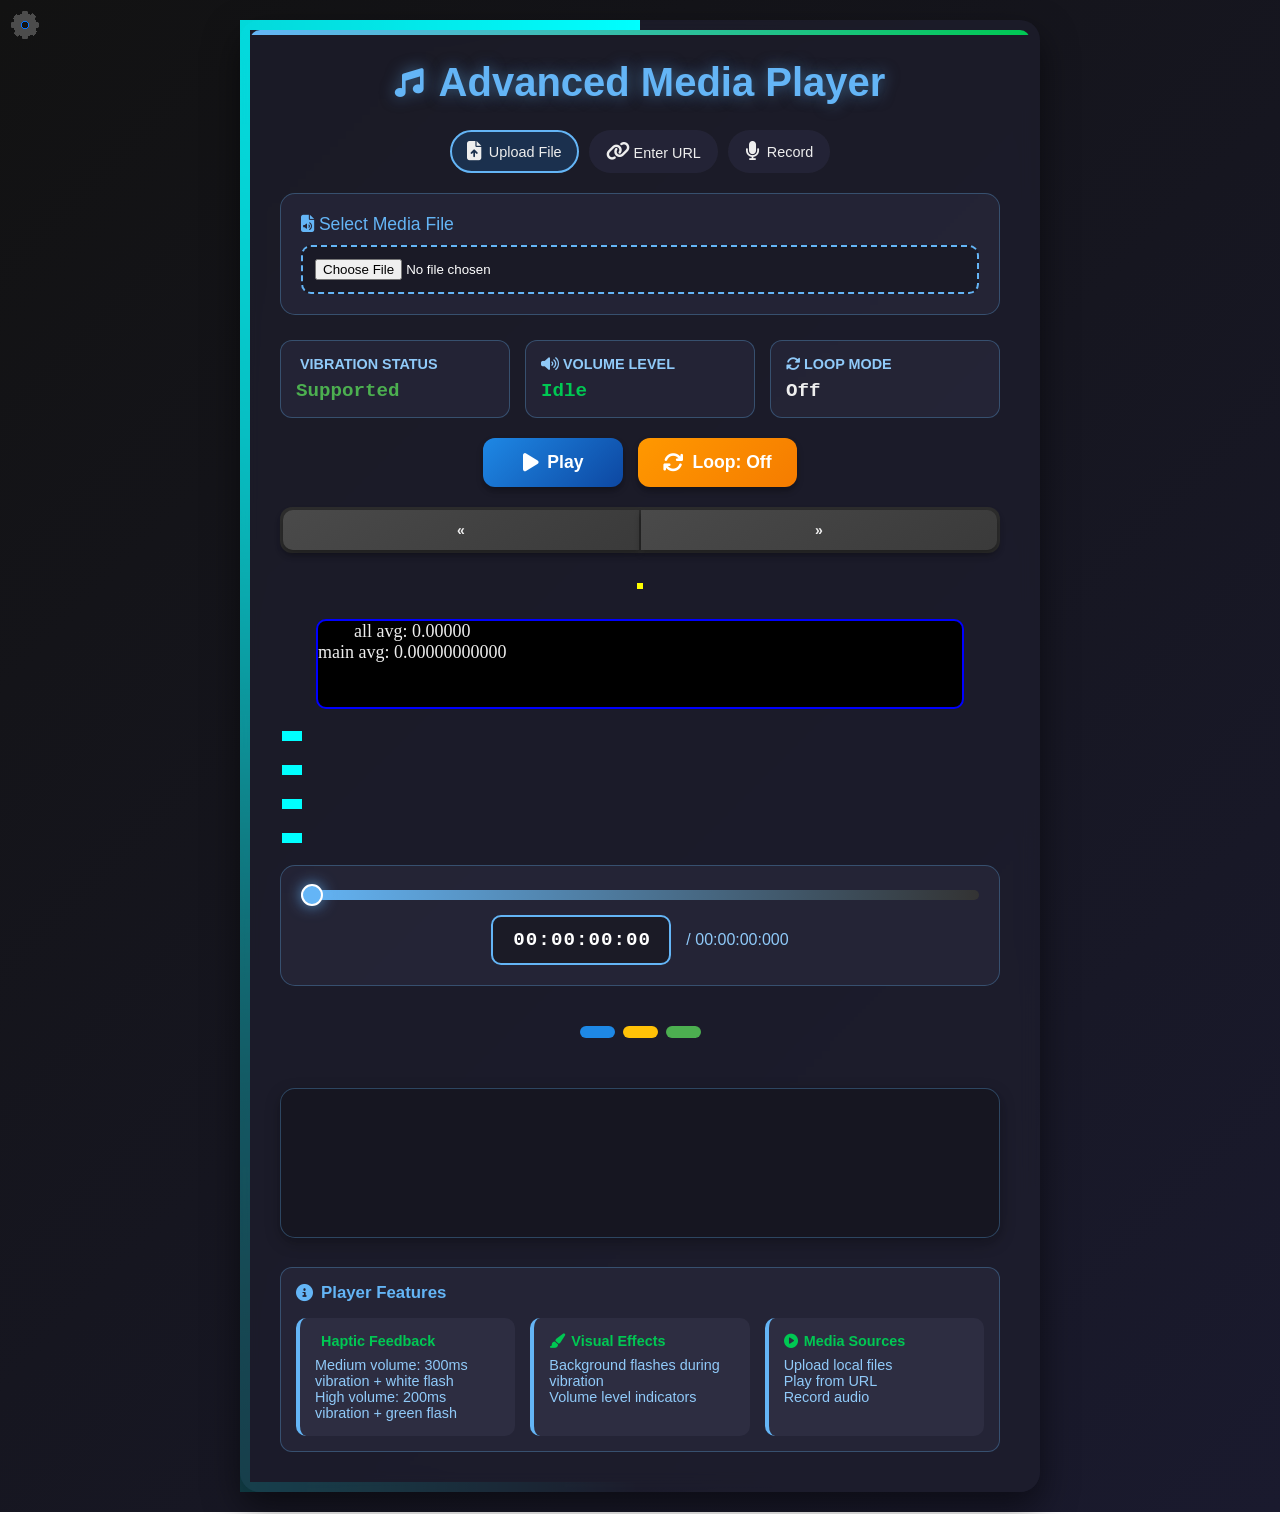
==== index.html @ fc5aa50d "Add files via upload" ====
<!DOCTYPE html>
<html lang="en">
<head>
  <meta charset="UTF-8">
  <meta name="viewport" content="width=device-width, initial-scale=1.0">
  <title>Advanced Media Player with Recording</title>
  <link rel="stylesheet" href="style.css">
  <link rel="stylesheet" href="https://cdnjs.cloudflare.com/ajax/libs/font-awesome/6.4.0/css/all.min.css">
</head>
<body>
  <div class="container" id="name">
    <h1><i class="fas fa-music"></i> Advanced Media Player</h1>
    
    <div class="source-selector">
      <div class="source-option selected" id="fileOption">
        <i class="fas fa-file-upload"></i>
        <span>Upload File</span>
      </div>
      <div class="source-option" id="urlOption">
        <i class="fas fa-link"></i>
        <span>Enter URL</span>
      </div>
      <div class="source-option" id="recordOption">
        <i class="fas fa-microphone"></i>
        <span>Record</span>
      </div>
    </div>
    
    <div class="input-container" id="fileInputContainer">
      <label for="fileInput"><i class="fas fa-file-audio"></i> Select Media File</label>
      <input type="file" accept="audio/*,video/*" id="fileInput"/>
    </div>
    
    <div class="input-container" id="urlInputContainer" style="display: none;">
      <label for="urlInput"><i class="fas fa-link"></i> Media URL</label>
      <input type="url" id="urlInput" placeholder="https://example.com/media.mp3" />
      <button class="load-btn" id="loadUrlBtn">Load Media</button>
    </div>
    
    <div class="input-container" id="recordContainer" style="display: none;">
      <label for="recordFolder"><i class="fas fa-folder"></i> Select Save Folder</label>
      <input type="text" id="recordFolder" placeholder="Recordings (browser storage)" readonly />
      <button class="load-btn" id="changeFolderBtn">Change Folder</button>
      
      <div class="recording-controls">
        <button id="recordBtn">
          <i class="fas fa-circle"></i> Start Recording
        </button>
        <div id="recordingStatus">Ready to record</div>
      </div>
      
      <div class="recordings-list" id="recordingsList">
        <h3>Saved Recordings</h3>
        <div id="recordingsContainer"></div>
      </div>
    </div>
    
    <div class="status-panel">
      <div class="status-card">
        <h3><i class="fas fa-vibration"></i> VIBRATION STATUS</h3>
        <div id="vibrationStatus" class="status-value vibration">Checking...</div>
      </div>
      <div class="status-card">
        <h3><i class="fas fa-volume-up"></i> VOLUME LEVEL</h3>
        <div id="volumeLevel" class="status-value volume">Idle</div>
      </div>
      <div class="status-card">
        <h3><i class="fas fa-sync-alt"></i> LOOP MODE</h3>
        <div id="loopStatus" class="status-value">Off</div>
      </div>
    </div>

    <div id="controls">
      <div class="btn-group">
        <button id="playBtn">
          <i class="fas fa-play"></i> Play
        </button>
        <button id="loopBtn">
          <i class="fas fa-sync"></i> Loop: Off
        </button>
      </div>
      
      <div class="skip-container">
        <button id="skipBackBtn">«</button>
        <button id="skipForwardBtn">»</button> 
      </div>
      <canvas id="stickCanvas" width="0" height="0" style="border:1px solid #333;"></canvas>
      <div id="vol">
        <p id="volu">all avg: 0.00000 <br> main avg: 0.00000000000</p>
      </div>
      <div id="sp1" style="width:20px;background:cyan;display:inline-block;margin:2px; height: 10px;"></div>
<div id="sp2" style="width:20px;background:cyan;display:inline-block;margin:2px;height: 10px;"></div>
<div id="sp3" style="width:20px;background:cyan;display:inline-block;margin:2px;height: 10px;"></div>
<div id="sp4" style="width:20px;background:cyan;display:inline-block;margin:2px;height: 10px;"></div>
      <div class="seek-container">
        <input type="range" id="seek" min="0" max="100" value="0" />
        <div class="time-display-container">
          <input type="text" id="timeDisplay" value="00:00:00:000" readonly />
          <div class="duration">/ 00:00:00:000</div>
        </div>
      </div>
      
      <div class="volume-indicator">
        <div class="volume-level" id="volLow"></div>
        <div class="volume-level" id="volMed"></div>
        <div class="volume-level" id="volHigh"></div>
      </div>
    </div>
    
    <canvas id="visualizer" width="600" height="150"></canvas>
    
    <video id="videoElement" controls playsinline style="display: none;"></video>
    <audio id="audioElement" style="display: none;"></audio>
    
    <div class="instructions">
      <h3><i class="fas fa-info-circle"></i> Player Features</h3>
      <div class="features">
        <div class="feature">
          <h4><i class="fas fa-vibration"></i> Haptic Feedback</h4>
          <p>Medium volume: 300ms vibration + white flash</p>
          <p>High volume: 200ms vibration + green flash</p>
        </div>
        <div class="feature">
          <h4><i class="fas fa-paint-brush"></i> Visual Effects</h4>
          <p>Background flashes during vibration</p>
          <p>Volume level indicators</p>
        </div>
        <div class="feature">
          <h4><i class="fas fa-play-circle"></i> Media Sources</h4>
          <p>Upload local files</p>
          <p>Play from URL</p>
          <p>Record audio</p>
        </div>
      </div>
    </div>
  </div>

  <script src="main.js"></script>
</body>
</html>
---- style.css ----
:root {
  --primary: #1e88e5;
  --secondary: #0d47a1;
  --accent: #64b5f6;
  --background: #121212;
  --surface: rgba(30, 30, 46, 0.7);
  --text: #eee;
  --warning: #ff9800;
  --success: #4caf50;
  --danger: #f44336;
  --recording: #f44336;
}

* {
  margin: 0;
  padding: 0;
  box-sizing: border-box;
}

body {
  font-family: 'Segoe UI', Tahoma, Geneva, Verdana, sans-serif;
  background: linear-gradient(135deg, var(--background), #1a1a2e);
  color: var(--text);
  min-height: 100vh;
  padding: 20px;
  display: flex;
  justify-content: center;
  align-items: center;
  transition: all 0.2s ease;
}

/* Flash background to white */
body.flash-white {
  background-color: white !important;
  transition: background-color 1s ease;
}

/* Flash background to green */
body.flash-green {
  background-color: green !important;
  transition: background-color 1s ease;
}

/* Recording flash */
body.recording-flash {
  animation: recordingPulse 1s infinite;
}

@keyframes recordingPulse {
  0% { background-color: rgba(244, 67, 54, 0.1); }
  50% { background-color: rgba(244, 67, 54, 0.3); }
  100% { background-color: rgba(244, 67, 54, 0.1); }
}

/* Shake animation */
body.shake {
  animation: shake 0.01s cubic-bezier(.36, .07, .19, .97) both;
}

@keyframes shake {
  0%, 100% {
    transform: translateY(0);
  }
  20%, 60% {
    transform: translateY(-10px);
  }
  40%, 80% {
    transform: translateY(10px);
  }
}

.container {
  background: var(--surface);
  backdrop-filter: blur(10px);
  border-radius: 20px;
  padding: 30px;
  width: 100%;
  max-width: 800px;
  box-shadow: 0 15px 35px rgba(0, 0, 0, 0.5);
  border: 1px solid rgba(255, 255, 255, 0.1);
  position: relative;
  overflow: hidden;
}

.container::before {
  content: '';
  position: absolute;
  top: 0;
  left: 0;
  width: 100%;
  height: 5px;
  background: linear-gradient(90deg, var(--accent), #00c853);
  animation: progress-pulse 3s infinite;
}

@keyframes progress-pulse {
  0% { background-position: 0% 0%; }
  100% { background-position: 300% 0%; }
}

h1 {
  text-align: center;
  margin-bottom: 25px;
  color: var(--accent);
  font-size: 2.5rem;
  text-shadow: 0 0 15px rgba(100, 181, 246, 0.5);
  position: relative;
  display: flex;
  justify-content: center;
  align-items: center;
  gap: 15px;
}

h1 i {
  font-size: 1.8rem;
  animation: pulse 2s infinite;
}

@keyframes pulse {
  0% { transform: scale(1); }
  50% { transform: scale(1.1); }
  100% { transform: scale(1); }
}

.source-selector {
  display: flex;
  gap: 10px;
  margin-bottom: 20px;
  justify-content: center;
  flex-wrap: wrap;
}

.source-option {
  display: flex;
  align-items: center;
  gap: 8px;
  cursor: pointer;
  padding: 10px 15px;
  border-radius: 50px;
  background: rgba(40, 40, 60, 0.7);
  border: 2px solid transparent;
  transition: all 0.3s ease;
  font-size: 0.9rem;
}

.source-option.selected {
  border-color: var(--accent);
  background: rgba(30, 136, 229, 0.2);
}

.source-option i {
  font-size: 1.2rem;
}

.input-container {
  background: rgba(40, 40, 60, 0.7);
  padding: 20px;
  border-radius: 15px;
  margin-bottom: 25px;
  border: 1px solid rgba(100, 181, 246, 0.3);
}

.input-container label {
  display: block;
  margin-bottom: 10px;
  font-size: 1.1rem;
  color: var(--accent);
}

#fileInput {
  width: 100%;
  padding: 12px;
  border-radius: 10px;
  background: rgba(25, 25, 35, 0.8);
  border: 2px dashed var(--accent);
  color: white;
  cursor: pointer;
  transition: all 0.3s ease;
}

#fileInput:hover {
  border-color: #00c853;
  background: rgba(35, 35, 55, 0.9);
}

#urlInput, #recordFolder {
  width: 100%;
  padding: 12px;
  border-radius: 10px;
  background: rgba(25, 25, 35, 0.8);
  border: 2px solid var(--accent);
  color: white;
  font-size: 1rem;
  margin-bottom: 10px;
}

#urlInput:focus {
  outline: none;
  border-color: #00c853;
}

.load-btn {
  padding: 12px 20px;
  background: linear-gradient(135deg, var(--primary), var(--secondary));
  color: white;
  border: none;
  border-radius: 10px;
  cursor: pointer;
  font-size: 1rem;
  font-weight: 600;
  transition: all 0.3s ease;
  width: 100%;
  margin-bottom: 15px;
}

.load-btn:hover {
  transform: translateY(-3px);
  box-shadow: 0 5px 15px rgba(0, 0, 0, 0.3);
}

.recording-controls {
  text-align: center;
  margin: 15px 0;
}

#recordBtn {
  background: linear-gradient(135deg, var(--danger), #c62828);
  color: white;
  padding: 14px 25px;
  font-size: 1.1rem;
  border: none;
  border-radius: 12px;
  cursor: pointer;
  transition: all 0.3s ease;
  display: flex;
  align-items: center;
  justify-content: center;
  gap: 8px;
  font-weight: 600;
  box-shadow: 0 4px 6px rgba(0, 0, 0, 0.3);
  width: 100%;
  margin-bottom: 10px;
}

#recordBtn:hover {
  background: linear-gradient(135deg, #e53935, #b71c1c);
  transform: translateY(-3px);
  box-shadow: 0 6px 12px rgba(0, 0, 0, 0.4);
}

#recordBtn.recording {
  background: linear-gradient(135deg, #4caf50, #2e7d32);
  animation: pulse 1s infinite;
}

#recordingStatus {
  font-size: 0.9rem;
  color: #90caf9;
  min-height: 20px;
}

.recordings-list {
  margin-top: 20px;
}

.recordings-list h3 {
  color: var(--accent);
  margin-bottom: 10px;
  border-bottom: 1px solid rgba(255, 255, 255, 0.2);
  padding-bottom: 5px;
}

#recordingsContainer {
  max-height: 200px;
  overflow-y: auto;
}

.recording-item {
  display: flex;
  justify-content: space-between;
  align-items: center;
  padding: 10px;
  background: rgba(50, 50, 70, 0.5);
  border-radius: 8px;
  margin-bottom: 8px;
  transition: all 0.2s;
}

.recording-item:hover {
  background: rgba(50, 50, 70, 0.8);
}

.recording-name {
  flex: 1;
  white-space: nowrap;
  overflow: hidden;
  text-overflow: ellipsis;
  margin-right: 10px;
}

.recording-actions {
  display: flex;
  gap: 5px;
}

.recording-actions button {
  padding: 5px 10px;
  font-size: 0.8rem;
  border-radius: 5px;
}

.status-panel {
  display: flex;
  justify-content: space-between;
  margin-bottom: 20px;
  flex-wrap: wrap;
  gap: 15px;
}

.status-card {
  flex: 1;
  min-width: 140px;
  background: rgba(40, 40, 60, 0.7);
  border-radius: 12px;
  padding: 15px;
  border: 1px solid rgba(100, 181, 246, 0.3);
}

.status-card h3 {
  font-size: 0.9rem;
  margin-bottom: 8px;
  color: #90caf9;
}

.status-value {
  font-size: 1.2rem;
  font-weight: bold;
  font-family: monospace;
}

.vibration {
  color: var(--accent);
}

.volume {
  color: #00c853;
}

#controls {
  display: flex;
  flex-direction: column;
  gap: 20px;
  margin-bottom: 25px;
}

.btn-group {
  display: flex;
  gap: 15px;
  justify-content: center;
  flex-wrap: wrap;
}

button {
  padding: 14px 25px;
  font-size: 1.1rem;
  border: none;
  border-radius: 12px;
  cursor: pointer;
  transition: all 0.3s ease;
  display: flex;
  align-items: center;
  justify-content: center;
  gap: 8px;
  font-weight: 600;
  box-shadow: 0 4px 6px rgba(0, 0, 0, 0.3);
  min-width: 140px;
}

button i {
  font-size: 1.3rem;
}

#playBtn {
  background: linear-gradient(135deg, var(--primary), var(--secondary));
  color: white;
}

#playBtn:hover {
  background: linear-gradient(135deg, #0b6bd3, #002171);
  transform: translateY(-3px);
  box-shadow: 0 6px 12px rgba(0, 0, 0, 0.4);
}

#loopBtn {
  background: linear-gradient(135deg, #ff9800, #f57c00);
  color: white;
}

#loopBtn:hover {
  background: linear-gradient(135deg, #f57c00, #e65100);
  transform: translateY(-3px);
  box-shadow: 0 6px 12px rgba(0, 0, 0, 0.4);
}

#loopBtn.loop-on {
  background: linear-gradient(135deg, #4caf50, #2e7d32);
}

.seek-container {
  background: rgba(40, 40, 60, 0.7);
  padding: 20px;
  border-radius: 15px;
  border: 1px solid rgba(100, 181, 246, 0.3);
}

#seek {
  width: 100%;
  height: 10px;
  -webkit-appearance: none;
  appearance: none;
  background: linear-gradient(90deg, var(--accent), #333);
  border-radius: 5px;
  outline: none;
  margin-bottom: 15px;
}

#seek::-webkit-slider-thumb {
  -webkit-appearance: none;
  width: 22px;
  height: 22px;
  border-radius: 50%;
  background: var(--accent);
  cursor: pointer;
  box-shadow: 0 0 15px rgba(100, 181, 246, 0.8);
  border: 2px solid white;
}

.time-display-container {
  display: flex;
  align-items: center;
  justify-content: center;
  gap: 15px;
}

#timeDisplay {
  font-family: monospace;
  font-size: 1.2rem;
  padding: 12px 20px;
  background: rgba(25, 25, 35, 0.8);
  border: 2px solid var(--accent);
  color: #fff;
  border-radius: 10px;
  width: 180px;
  text-align: center;
  font-weight: bold;
  letter-spacing: 1px;
}

.duration {
  color: #90caf9;
  font-size: 1rem;
}

.volume-indicator {
  display: flex;
  justify-content: center;
  gap: 8px;
  margin-top: 20px;
}

.volume-level {
  width: 35px;
  height: 12px;
  background: #333;
  border-radius: 6px;
  transition: all 0.2s ease;
}

.volume-level.active {
  box-shadow: 0 0 15px rgba(0, 141, 255, 0.7);
  height: 5vh;
}

#volLow {
  background: #1e88e5;
}

#volMed {
  background: #ffc107;
}

#volHigh {
  background: #4caf50;
}

#visualizer {
  width: 100%;
  height: 150px;
  background: rgba(20, 20, 30, 0.7);
  border-radius: 15px;
  margin-top: 25px;
  box-shadow: 0 5px 15px rgba(0, 0, 0, 0.3);
  border: 1px solid rgba(100, 181, 246, 0.3);
}

#videoElement {
  width: 100%;
  max-height: 300px;
  margin-top: 20px;
  border-radius: 15px;
  display: none;
  box-shadow: 0 5px 15px rgba(0, 0, 0, 0.3);
  background-color: #000;
}

.instructions {
  margin-top: 25px;
  padding: 15px;
  background: rgba(40, 40, 60, 0.7);
  border-radius: 12px;
  font-size: 0.9rem;
  border: 1px solid rgba(100, 181, 246, 0.3);
  color: #90caf9;
}

.instructions h3 {
  color: var(--accent);
  margin-bottom: 10px;
  display: flex;
  align-items: center;
  gap: 8px;
}

.features {
  display: flex;
  flex-wrap: wrap;
  gap: 15px;
  margin-top: 15px;
}

.feature {
  flex: 1;
  min-width: 160px;
  background: rgba(50, 50, 70, 0.7);
  padding: 15px;
  border-radius: 10px;
  border-left: 4px solid var(--accent);
}

.feature h4 {
  color: #00c853;
  margin-bottom: 8px;
  display: flex;
  align-items: center;
  gap: 6px;
}

/* Container for both buttons */
.skip-container {
  display: flex;
  width: 100%;
  gap: 2px;
  background: #2d2d2d;
  border-radius: 12px;
  padding: 3px;
  box-shadow: 0 4px 6px rgba(0,0,0,0.1);
}

/* Base button styles */
#skipBackBtn, #skipForwardBtn {
  flex: 1;
  padding: 12px 0;
  border: none;
  cursor: pointer;
  font-weight: 600;
  font-size: 14px;
  transition: all 0.3s ease;
  position: relative;
  overflow: hidden;
  display: flex;
  align-items: center;
  justify-content: center;
  gap: 8px;
}

/* Back Button (Left) */
#skipBackBtn {
  background: linear-gradient(145deg, #4a4a4a, #3a3a3a);
  color: #f0f0f0;
  border-radius: 10px 0 0 10px;
}

/* Forward Button (Right) */
#skipForwardBtn {
  background: linear-gradient(145deg, #4a4a4a, #3a3a3a);
  color: #f0f0f0;
  border-radius: 0 10px 10px 0;
}

/* Hover Effects */
#skipBackBtn:hover {
  background: linear-gradient(145deg, #5a5a5a, #4a4a4a);
  transform: translateX(-2px);
}

#skipForwardBtn:hover {
  background: linear-gradient(145deg, #5a5a5a, #4a4a4a);
  transform: translateX(2px);
}

/* Active/Pressed Effects */
#skipBackBtn:active, #skipForwardBtn:active {
  transform: scale(0.96);
}

#vol {
  height: 10vh;
  width: 90%;
  background: #000;
  border: solid 2px blue;
  border-radius: 10px;
  animation: cb 3s infinite;
  margin: 0 auto;
  display: flex;
  
}

#volu {
  font-size: 2vh;
  font-family: Georgia, 'Times New Roman', Times, serif;
  text-align: center;
}

@keyframes cb {
  0% {
    border: solid 2px cyan;
  }
  50% {
    border: solid 2px lime;
  }
  100% {
    border: solid 2px cyan;
  }
}

@media (max-width: 600px) {
  .container {
    padding: 20px 15px;
  }
  
  .status-panel {
    flex-direction: column;
  }
  
  .btn-group {
    flex-direction: column;
    align-items: center;
  }
  
  button {
    width: 100%;
  }
  
  .source-option {
    font-size: 0.8rem;
    padding: 8px 12px;
  }
}
        @property --angle {
      syntax: "<angle>";
      initial-value: 0deg;
      inherits: false;
        }
#name {
      transition: all 1s ease;
      border: 10px solid transparent;
      border-image: conic-gradient(from var(--angle), transparent, transparent, cyan) 1;
      animation: spin 3s linear infinite;
    }
@keyframes spin {
      from { --angle: 0deg; }
      to { --angle: 360deg; }
    }
    #stickCanvas {
  border: 3px solid yellow !important;
  background: rgba(0, 0, 255, 0.2) !important;
  display: block !important;
  margin: 10px auto !important;
}
#sett {
  transition: transform 1s ease 0.001ms;
  transform: rotate(0deg); /* Initial state */
}

#sett.opening {
  transform: rotate(180deg);
}

#sett.closing {
  transform: rotate(0deg);
}

#panel {
  transition: all 0.5s ease;
  height: 0;
  width: 0;
  overflow: hidden;
  margin: 0;
  transform-origin: left bottom; /* Changed to left bottom */
  transform: scale(0);
  opacity: 0;
  position: absolute;
  bottom: 0; /* Anchor to bottom */
  left: 0;   /* Anchor to left */
  transform: rotate(0deg);
}

#panel.opening {
  height: 300px;
  width: calc(100% - 20px);
  transform: scale(1);
  opacity: 1;
  /* Remove margin when using transform scaling */
  transform: rotate(360deg);
}

#panel.closing {
  height: 0;
  width: 0;
  transform: scale(0);
  opacity: 0;
  transform: rotate(0deg);
}
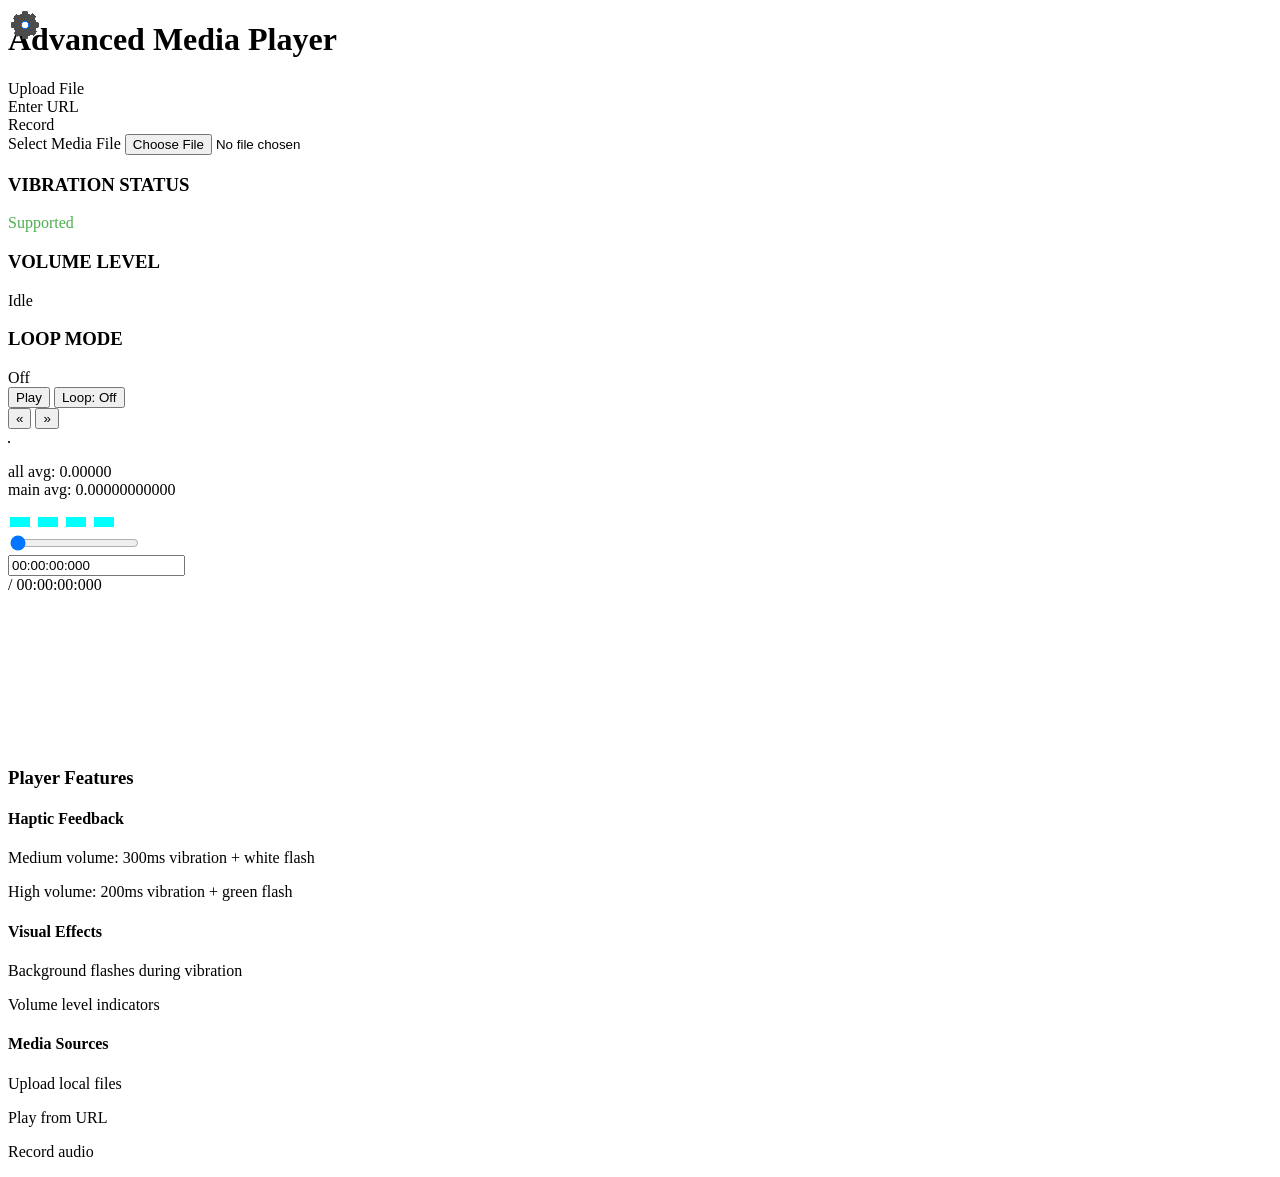
==== commit d74b4d99: "Update index.html" ====
--- a/index.html
+++ b/index.html
@@ -1,11 +1,45 @@
 <!DOCTYPE html>
 <html lang="en">
 <head>
-  <meta charset="UTF-8">
-  <meta name="viewport" content="width=device-width, initial-scale=1.0">
-  <title>Advanced Media Player with Recording</title>
-  <link rel="stylesheet" href="style.css">
-  <link rel="stylesheet" href="https://cdnjs.cloudflare.com/ajax/libs/font-awesome/6.4.0/css/all.min.css">
+  <meta charset="utf-8" />
+  <meta name="viewport" content="width=device-width,initial-scale=1" />
+
+  <!-- Title & Description -->
+  <title>Advanced audio+video player with KimuAV</title>
+  <meta name="description" content="Advanced audio+video player with KimuAV. Supports MP3, MP4, WebM and streaming audio/video. Does NOT support JPG or PDF files." />
+  <meta name="keywords" content="music player, video player, HD video player, advanced music player, advanced music player ghitup, KimuAV, music player with grap, music player advanced 2025, 2025" />
+  <meta name="robots" content="index, follow" />
+
+  <!-- Open Graph (Facebook, WhatsApp, LinkedIn, etc.) -->
+  <meta property="og:title" content="Advanced audio+video player with KimuAV" />
+  <meta property="og:description" content="Supports MP3, MP4, WebM and streaming audio/video. Does NOT support JPG or PDF." />
+  <meta property="og:type" content="website" />
+  <meta property="og:url" content="https://mahir-g9.github.io/KimuAV/" />
+  <meta property="og:image" content="https://mahir-g9.github.io/KimuAV/logo.png" />
+  <meta property="og:image:type" content="image/png" />
+  <meta property="og:image:width" content="1200" />
+  <meta property="og:image:height" content="1200" />
+
+  <!-- Twitter Cards -->
+  <meta name="twitter:card" content="summary" /> <!-- "summary" = square -->
+  <meta name="twitter:title" content="Advanced audio+video player with KimuAV" />
+  <meta name="twitter:description" content="Supports MP3, MP4, WebM and streaming audio/video. Does NOT support JPG or PDF." />
+  <meta name="twitter:image" content="https://mahir-g9.github.io/KimuAV/logo.png" />
+
+  <!-- Schema.org for SEO -->
+  <script type="application/ld+json">
+  {
+    "@context": "https://schema.org",
+    "@type": "SoftwareApplication",
+    "name": "KimuAV - Advanced Audio+Video Player",
+    "description": "Supports MP3, MP4, WebM and streaming audio/video. Does NOT support JPG or PDF.",
+    "applicationCategory": "MultimediaApplication",
+    "operatingSystem": "Web",
+    "fileFormat": ["audio/mpeg","video/mp4","video/webm"],
+    "image": "https://mahir-g9.github.io/KimuAV/logo.png",
+    "url": "https://mahir-g9.github.io/KimuAV/"
+  }
+  </script>
 </head>
 <body>
   <div class="container" id="name">
@@ -137,4 +171,4 @@
 
   <script src="main.js"></script>
 </body>
-</html>+</html>
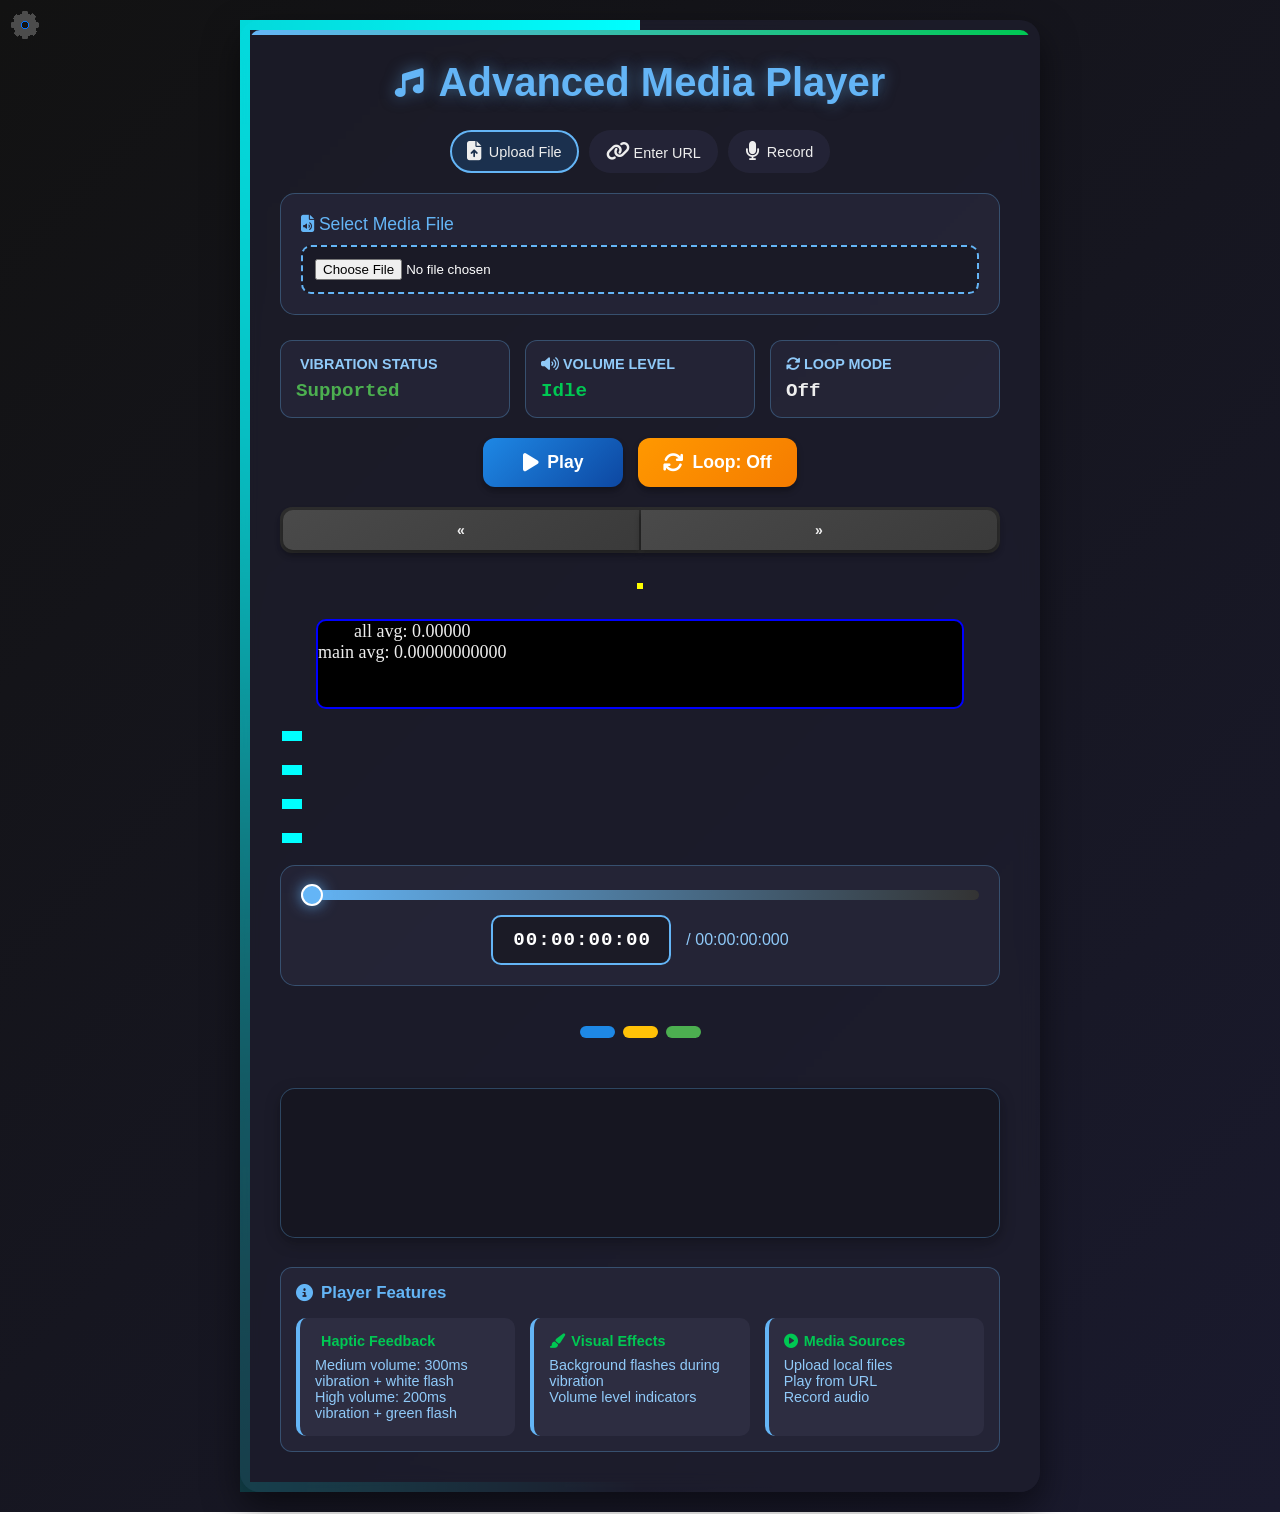
==== commit e2792884: "Update index.html" ====
--- a/index.html
+++ b/index.html
@@ -3,7 +3,8 @@
 <head>
   <meta charset="utf-8" />
   <meta name="viewport" content="width=device-width,initial-scale=1" />
-
+  <link rel="stylesheet" href="style.css">
+  <link rel="stylesheet" href="https://cdnjs.cloudflare.com/ajax/libs/font-awesome/6.4.0/css/all.min.css">
   <!-- Title & Description -->
   <title>Advanced audio+video player with KimuAV</title>
   <meta name="description" content="Advanced audio+video player with KimuAV. Supports MP3, MP4, WebM and streaming audio/video. Does NOT support JPG or PDF files." />
--- a/style.css
+++ b/style.css
@@ -0,0 +1,733 @@
+:root {
+  --primary: #1e88e5;
+  --secondary: #0d47a1;
+  --accent: #64b5f6;
+  --background: #121212;
+  --surface: rgba(30, 30, 46, 0.7);
+  --text: #eee;
+  --warning: #ff9800;
+  --success: #4caf50;
+  --danger: #f44336;
+  --recording: #f44336;
+}
+
+* {
+  margin: 0;
+  padding: 0;
+  box-sizing: border-box;
+}
+
+body {
+  font-family: 'Segoe UI', Tahoma, Geneva, Verdana, sans-serif;
+  background: linear-gradient(135deg, var(--background), #1a1a2e);
+  color: var(--text);
+  min-height: 100vh;
+  padding: 20px;
+  display: flex;
+  justify-content: center;
+  align-items: center;
+  transition: all 0.2s ease;
+}
+
+/* Flash background to white */
+body.flash-white {
+  background-color: white !important;
+  transition: background-color 1s ease;
+}
+
+/* Flash background to green */
+body.flash-green {
+  background-color: green !important;
+  transition: background-color 1s ease;
+}
+
+/* Recording flash */
+body.recording-flash {
+  animation: recordingPulse 1s infinite;
+}
+
+@keyframes recordingPulse {
+  0% { background-color: rgba(244, 67, 54, 0.1); }
+  50% { background-color: rgba(244, 67, 54, 0.3); }
+  100% { background-color: rgba(244, 67, 54, 0.1); }
+}
+
+/* Shake animation */
+body.shake {
+  animation: shake 0.01s cubic-bezier(.36, .07, .19, .97) both;
+}
+
+@keyframes shake {
+  0%, 100% {
+    transform: translateY(0);
+  }
+  20%, 60% {
+    transform: translateY(-10px);
+  }
+  40%, 80% {
+    transform: translateY(10px);
+  }
+}
+
+.container {
+  background: var(--surface);
+  backdrop-filter: blur(10px);
+  border-radius: 20px;
+  padding: 30px;
+  width: 100%;
+  max-width: 800px;
+  box-shadow: 0 15px 35px rgba(0, 0, 0, 0.5);
+  border: 1px solid rgba(255, 255, 255, 0.1);
+  position: relative;
+  overflow: hidden;
+}
+
+.container::before {
+  content: '';
+  position: absolute;
+  top: 0;
+  left: 0;
+  width: 100%;
+  height: 5px;
+  background: linear-gradient(90deg, var(--accent), #00c853);
+  animation: progress-pulse 3s infinite;
+}
+
+@keyframes progress-pulse {
+  0% { background-position: 0% 0%; }
+  100% { background-position: 300% 0%; }
+}
+
+h1 {
+  text-align: center;
+  margin-bottom: 25px;
+  color: var(--accent);
+  font-size: 2.5rem;
+  text-shadow: 0 0 15px rgba(100, 181, 246, 0.5);
+  position: relative;
+  display: flex;
+  justify-content: center;
+  align-items: center;
+  gap: 15px;
+}
+
+h1 i {
+  font-size: 1.8rem;
+  animation: pulse 2s infinite;
+}
+
+@keyframes pulse {
+  0% { transform: scale(1); }
+  50% { transform: scale(1.1); }
+  100% { transform: scale(1); }
+}
+
+.source-selector {
+  display: flex;
+  gap: 10px;
+  margin-bottom: 20px;
+  justify-content: center;
+  flex-wrap: wrap;
+}
+
+.source-option {
+  display: flex;
+  align-items: center;
+  gap: 8px;
+  cursor: pointer;
+  padding: 10px 15px;
+  border-radius: 50px;
+  background: rgba(40, 40, 60, 0.7);
+  border: 2px solid transparent;
+  transition: all 0.3s ease;
+  font-size: 0.9rem;
+}
+
+.source-option.selected {
+  border-color: var(--accent);
+  background: rgba(30, 136, 229, 0.2);
+}
+
+.source-option i {
+  font-size: 1.2rem;
+}
+
+.input-container {
+  background: rgba(40, 40, 60, 0.7);
+  padding: 20px;
+  border-radius: 15px;
+  margin-bottom: 25px;
+  border: 1px solid rgba(100, 181, 246, 0.3);
+}
+
+.input-container label {
+  display: block;
+  margin-bottom: 10px;
+  font-size: 1.1rem;
+  color: var(--accent);
+}
+
+#fileInput {
+  width: 100%;
+  padding: 12px;
+  border-radius: 10px;
+  background: rgba(25, 25, 35, 0.8);
+  border: 2px dashed var(--accent);
+  color: white;
+  cursor: pointer;
+  transition: all 0.3s ease;
+}
+
+#fileInput:hover {
+  border-color: #00c853;
+  background: rgba(35, 35, 55, 0.9);
+}
+
+#urlInput, #recordFolder {
+  width: 100%;
+  padding: 12px;
+  border-radius: 10px;
+  background: rgba(25, 25, 35, 0.8);
+  border: 2px solid var(--accent);
+  color: white;
+  font-size: 1rem;
+  margin-bottom: 10px;
+}
+
+#urlInput:focus {
+  outline: none;
+  border-color: #00c853;
+}
+
+.load-btn {
+  padding: 12px 20px;
+  background: linear-gradient(135deg, var(--primary), var(--secondary));
+  color: white;
+  border: none;
+  border-radius: 10px;
+  cursor: pointer;
+  font-size: 1rem;
+  font-weight: 600;
+  transition: all 0.3s ease;
+  width: 100%;
+  margin-bottom: 15px;
+}
+
+.load-btn:hover {
+  transform: translateY(-3px);
+  box-shadow: 0 5px 15px rgba(0, 0, 0, 0.3);
+}
+
+.recording-controls {
+  text-align: center;
+  margin: 15px 0;
+}
+
+#recordBtn {
+  background: linear-gradient(135deg, var(--danger), #c62828);
+  color: white;
+  padding: 14px 25px;
+  font-size: 1.1rem;
+  border: none;
+  border-radius: 12px;
+  cursor: pointer;
+  transition: all 0.3s ease;
+  display: flex;
+  align-items: center;
+  justify-content: center;
+  gap: 8px;
+  font-weight: 600;
+  box-shadow: 0 4px 6px rgba(0, 0, 0, 0.3);
+  width: 100%;
+  margin-bottom: 10px;
+}
+
+#recordBtn:hover {
+  background: linear-gradient(135deg, #e53935, #b71c1c);
+  transform: translateY(-3px);
+  box-shadow: 0 6px 12px rgba(0, 0, 0, 0.4);
+}
+
+#recordBtn.recording {
+  background: linear-gradient(135deg, #4caf50, #2e7d32);
+  animation: pulse 1s infinite;
+}
+
+#recordingStatus {
+  font-size: 0.9rem;
+  color: #90caf9;
+  min-height: 20px;
+}
+
+.recordings-list {
+  margin-top: 20px;
+}
+
+.recordings-list h3 {
+  color: var(--accent);
+  margin-bottom: 10px;
+  border-bottom: 1px solid rgba(255, 255, 255, 0.2);
+  padding-bottom: 5px;
+}
+
+#recordingsContainer {
+  max-height: 200px;
+  overflow-y: auto;
+}
+
+.recording-item {
+  display: flex;
+  justify-content: space-between;
+  align-items: center;
+  padding: 10px;
+  background: rgba(50, 50, 70, 0.5);
+  border-radius: 8px;
+  margin-bottom: 8px;
+  transition: all 0.2s;
+}
+
+.recording-item:hover {
+  background: rgba(50, 50, 70, 0.8);
+}
+
+.recording-name {
+  flex: 1;
+  white-space: nowrap;
+  overflow: hidden;
+  text-overflow: ellipsis;
+  margin-right: 10px;
+}
+
+.recording-actions {
+  display: flex;
+  gap: 5px;
+}
+
+.recording-actions button {
+  padding: 5px 10px;
+  font-size: 0.8rem;
+  border-radius: 5px;
+}
+
+.status-panel {
+  display: flex;
+  justify-content: space-between;
+  margin-bottom: 20px;
+  flex-wrap: wrap;
+  gap: 15px;
+}
+
+.status-card {
+  flex: 1;
+  min-width: 140px;
+  background: rgba(40, 40, 60, 0.7);
+  border-radius: 12px;
+  padding: 15px;
+  border: 1px solid rgba(100, 181, 246, 0.3);
+}
+
+.status-card h3 {
+  font-size: 0.9rem;
+  margin-bottom: 8px;
+  color: #90caf9;
+}
+
+.status-value {
+  font-size: 1.2rem;
+  font-weight: bold;
+  font-family: monospace;
+}
+
+.vibration {
+  color: var(--accent);
+}
+
+.volume {
+  color: #00c853;
+}
+
+#controls {
+  display: flex;
+  flex-direction: column;
+  gap: 20px;
+  margin-bottom: 25px;
+}
+
+.btn-group {
+  display: flex;
+  gap: 15px;
+  justify-content: center;
+  flex-wrap: wrap;
+}
+
+button {
+  padding: 14px 25px;
+  font-size: 1.1rem;
+  border: none;
+  border-radius: 12px;
+  cursor: pointer;
+  transition: all 0.3s ease;
+  display: flex;
+  align-items: center;
+  justify-content: center;
+  gap: 8px;
+  font-weight: 600;
+  box-shadow: 0 4px 6px rgba(0, 0, 0, 0.3);
+  min-width: 140px;
+}
+
+button i {
+  font-size: 1.3rem;
+}
+
+#playBtn {
+  background: linear-gradient(135deg, var(--primary), var(--secondary));
+  color: white;
+}
+
+#playBtn:hover {
+  background: linear-gradient(135deg, #0b6bd3, #002171);
+  transform: translateY(-3px);
+  box-shadow: 0 6px 12px rgba(0, 0, 0, 0.4);
+}
+
+#loopBtn {
+  background: linear-gradient(135deg, #ff9800, #f57c00);
+  color: white;
+}
+
+#loopBtn:hover {
+  background: linear-gradient(135deg, #f57c00, #e65100);
+  transform: translateY(-3px);
+  box-shadow: 0 6px 12px rgba(0, 0, 0, 0.4);
+}
+
+#loopBtn.loop-on {
+  background: linear-gradient(135deg, #4caf50, #2e7d32);
+}
+
+.seek-container {
+  background: rgba(40, 40, 60, 0.7);
+  padding: 20px;
+  border-radius: 15px;
+  border: 1px solid rgba(100, 181, 246, 0.3);
+}
+
+#seek {
+  width: 100%;
+  height: 10px;
+  -webkit-appearance: none;
+  appearance: none;
+  background: linear-gradient(90deg, var(--accent), #333);
+  border-radius: 5px;
+  outline: none;
+  margin-bottom: 15px;
+}
+
+#seek::-webkit-slider-thumb {
+  -webkit-appearance: none;
+  width: 22px;
+  height: 22px;
+  border-radius: 50%;
+  background: var(--accent);
+  cursor: pointer;
+  box-shadow: 0 0 15px rgba(100, 181, 246, 0.8);
+  border: 2px solid white;
+}
+
+.time-display-container {
+  display: flex;
+  align-items: center;
+  justify-content: center;
+  gap: 15px;
+}
+
+#timeDisplay {
+  font-family: monospace;
+  font-size: 1.2rem;
+  padding: 12px 20px;
+  background: rgba(25, 25, 35, 0.8);
+  border: 2px solid var(--accent);
+  color: #fff;
+  border-radius: 10px;
+  width: 180px;
+  text-align: center;
+  font-weight: bold;
+  letter-spacing: 1px;
+}
+
+.duration {
+  color: #90caf9;
+  font-size: 1rem;
+}
+
+.volume-indicator {
+  display: flex;
+  justify-content: center;
+  gap: 8px;
+  margin-top: 20px;
+}
+
+.volume-level {
+  width: 35px;
+  height: 12px;
+  background: #333;
+  border-radius: 6px;
+  transition: all 0.2s ease;
+}
+
+.volume-level.active {
+  box-shadow: 0 0 15px rgba(0, 141, 255, 0.7);
+  height: 5vh;
+}
+
+#volLow {
+  background: #1e88e5;
+}
+
+#volMed {
+  background: #ffc107;
+}
+
+#volHigh {
+  background: #4caf50;
+}
+
+#visualizer {
+  width: 100%;
+  height: 150px;
+  background: rgba(20, 20, 30, 0.7);
+  border-radius: 15px;
+  margin-top: 25px;
+  box-shadow: 0 5px 15px rgba(0, 0, 0, 0.3);
+  border: 1px solid rgba(100, 181, 246, 0.3);
+}
+
+#videoElement {
+  width: 100%;
+  max-height: 300px;
+  margin-top: 20px;
+  border-radius: 15px;
+  display: none;
+  box-shadow: 0 5px 15px rgba(0, 0, 0, 0.3);
+  background-color: #000;
+}
+
+.instructions {
+  margin-top: 25px;
+  padding: 15px;
+  background: rgba(40, 40, 60, 0.7);
+  border-radius: 12px;
+  font-size: 0.9rem;
+  border: 1px solid rgba(100, 181, 246, 0.3);
+  color: #90caf9;
+}
+
+.instructions h3 {
+  color: var(--accent);
+  margin-bottom: 10px;
+  display: flex;
+  align-items: center;
+  gap: 8px;
+}
+
+.features {
+  display: flex;
+  flex-wrap: wrap;
+  gap: 15px;
+  margin-top: 15px;
+}
+
+.feature {
+  flex: 1;
+  min-width: 160px;
+  background: rgba(50, 50, 70, 0.7);
+  padding: 15px;
+  border-radius: 10px;
+  border-left: 4px solid var(--accent);
+}
+
+.feature h4 {
+  color: #00c853;
+  margin-bottom: 8px;
+  display: flex;
+  align-items: center;
+  gap: 6px;
+}
+
+/* Container for both buttons */
+.skip-container {
+  display: flex;
+  width: 100%;
+  gap: 2px;
+  background: #2d2d2d;
+  border-radius: 12px;
+  padding: 3px;
+  box-shadow: 0 4px 6px rgba(0,0,0,0.1);
+}
+
+/* Base button styles */
+#skipBackBtn, #skipForwardBtn {
+  flex: 1;
+  padding: 12px 0;
+  border: none;
+  cursor: pointer;
+  font-weight: 600;
+  font-size: 14px;
+  transition: all 0.3s ease;
+  position: relative;
+  overflow: hidden;
+  display: flex;
+  align-items: center;
+  justify-content: center;
+  gap: 8px;
+}
+
+/* Back Button (Left) */
+#skipBackBtn {
+  background: linear-gradient(145deg, #4a4a4a, #3a3a3a);
+  color: #f0f0f0;
+  border-radius: 10px 0 0 10px;
+}
+
+/* Forward Button (Right) */
+#skipForwardBtn {
+  background: linear-gradient(145deg, #4a4a4a, #3a3a3a);
+  color: #f0f0f0;
+  border-radius: 0 10px 10px 0;
+}
+
+/* Hover Effects */
+#skipBackBtn:hover {
+  background: linear-gradient(145deg, #5a5a5a, #4a4a4a);
+  transform: translateX(-2px);
+}
+
+#skipForwardBtn:hover {
+  background: linear-gradient(145deg, #5a5a5a, #4a4a4a);
+  transform: translateX(2px);
+}
+
+/* Active/Pressed Effects */
+#skipBackBtn:active, #skipForwardBtn:active {
+  transform: scale(0.96);
+}
+
+#vol {
+  height: 10vh;
+  width: 90%;
+  background: #000;
+  border: solid 2px blue;
+  border-radius: 10px;
+  animation: cb 3s infinite;
+  margin: 0 auto;
+  display: flex;
+  
+}
+
+#volu {
+  font-size: 2vh;
+  font-family: Georgia, 'Times New Roman', Times, serif;
+  text-align: center;
+}
+
+@keyframes cb {
+  0% {
+    border: solid 2px cyan;
+  }
+  50% {
+    border: solid 2px lime;
+  }
+  100% {
+    border: solid 2px cyan;
+  }
+}
+
+@media (max-width: 600px) {
+  .container {
+    padding: 20px 15px;
+  }
+  
+  .status-panel {
+    flex-direction: column;
+  }
+  
+  .btn-group {
+    flex-direction: column;
+    align-items: center;
+  }
+  
+  button {
+    width: 100%;
+  }
+  
+  .source-option {
+    font-size: 0.8rem;
+    padding: 8px 12px;
+  }
+}
+        @property --angle {
+      syntax: "<angle>";
+      initial-value: 0deg;
+      inherits: false;
+        }
+#name {
+      transition: all 1s ease;
+      border: 10px solid transparent;
+      border-image: conic-gradient(from var(--angle), transparent, transparent, cyan) 1;
+      animation: spin 3s linear infinite;
+    }
+@keyframes spin {
+      from { --angle: 0deg; }
+      to { --angle: 360deg; }
+    }
+    #stickCanvas {
+  border: 3px solid yellow !important;
+  background: rgba(0, 0, 255, 0.2) !important;
+  display: block !important;
+  margin: 10px auto !important;
+}
+#sett {
+  transition: transform 1s ease 0.001ms;
+  transform: rotate(0deg); /* Initial state */
+}
+
+#sett.opening {
+  transform: rotate(180deg);
+}
+
+#sett.closing {
+  transform: rotate(0deg);
+}
+
+#panel {
+  transition: all 0.5s ease;
+  height: 0;
+  width: 0;
+  overflow: hidden;
+  margin: 0;
+  transform-origin: left bottom; /* Changed to left bottom */
+  transform: scale(0);
+  opacity: 0;
+  position: absolute;
+  bottom: 0; /* Anchor to bottom */
+  left: 0;   /* Anchor to left */
+  transform: rotate(0deg);
+}
+
+#panel.opening {
+  height: 300px;
+  width: calc(100% - 20px);
+  transform: scale(1);
+  opacity: 1;
+  /* Remove margin when using transform scaling */
+  transform: rotate(360deg);
+}
+
+#panel.closing {
+  height: 0;
+  width: 0;
+  transform: scale(0);
+  opacity: 0;
+  transform: rotate(0deg);
+}
